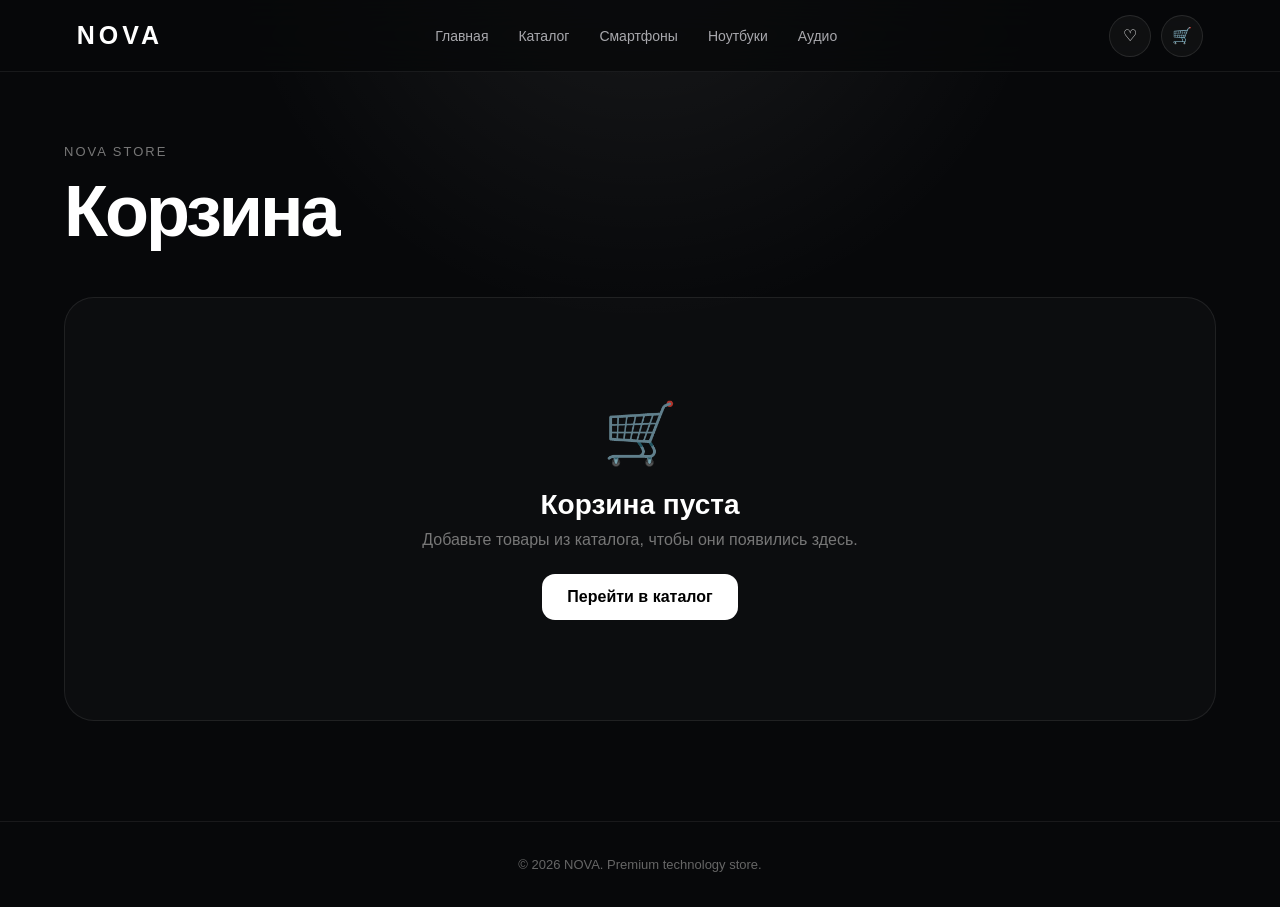
==== cart.html @ 03c8d7ef "Add initial cart HTML structure and styles" ====
<!DOCTYPE html>
<html lang="ru">
<head>
    <meta charset="UTF-8">
    <meta name="viewport" content="width=device-width, initial-scale=1.0">
    <title>Корзина — NOVA</title>

    <style>
        * {
            box-sizing: border-box;
            margin: 0;
            padding: 0;
        }

        body {
            font-family: -apple-system, BlinkMacSystemFont, "Segoe UI", sans-serif;
            background:
                radial-gradient(circle at 50% -10%, rgba(255,255,255,.08), transparent 35%),
                #07080a;
            color: #fff;
            min-height: 100vh;
        }

        a {
            color: inherit;
            text-decoration: none;
        }

        /* HEADER */

        header {
            position: sticky;
            top: 0;
            z-index: 100;
            height: 72px;
            display: flex;
            align-items: center;
            justify-content: space-between;
            padding: 0 6%;
            background: rgba(7,8,10,.78);
            backdrop-filter: blur(20px);
            border-bottom: 1px solid rgba(255,255,255,.07);
        }

        .logo {
            font-size: 25px;
            font-weight: 800;
            letter-spacing: 4px;
        }

        nav {
            display: flex;
            gap: 30px;
            color: #a8a8ad;
            font-size: 14px;
        }

        nav a {
            transition: .25s;
        }

        nav a:hover,
        nav a.active {
            color: #fff;
        }

        .header-actions {
            display: flex;
            gap: 10px;
        }

        .header-btn {
            width: 42px;
            height: 42px;
            border: 1px solid rgba(255,255,255,.1);
            border-radius: 50%;
            display: flex;
            align-items: center;
            justify-content: center;
            background: rgba(255,255,255,.04);
            transition: .25s;
        }

        .header-btn:hover {
            background: rgba(255,255,255,.1);
            transform: translateY(-2px);
        }

        /* MAIN */

        main {
            width: min(1200px, 90%);
            margin: auto;
            padding: 70px 0 100px;
        }

        .page-title {
            margin-bottom: 45px;
        }

        .page-title span {
            color: #777;
            font-size: 13px;
            letter-spacing: 2px;
            text-transform: uppercase;
        }

        .page-title h1 {
            margin-top: 10px;
            font-size: clamp(42px, 7vw, 72px);
            letter-spacing: -3px;
        }

        .cart-layout {
            display: grid;
            grid-template-columns: 1fr 350px;
            gap: 30px;
            align-items: start;
        }

        /* PRODUCTS */

        .cart-items {
            display: flex;
            flex-direction: column;
            gap: 15px;
        }

        .cart-item {
            display: grid;
            grid-template-columns: 120px 1fr auto;
            gap: 22px;
            align-items: center;
            padding: 18px;
            border-radius: 24px;
            background: linear-gradient(
                145deg,
                rgba(255,255,255,.07),
                rgba(255,255,255,.025)
            );
            border: 1px solid rgba(255,255,255,.08);
        }

        .product-image {
            width: 120px;
            height: 140px;
            border-radius: 18px;
            display: flex;
            align-items: center;
            justify-content: center;
            background:
                radial-gradient(circle at 50% 30%, rgba(255,255,255,.14), transparent 45%),
                #111318;
            overflow: hidden;
        }

        .mini-phone {
            width: 54px;
            height: 105px;
            border-radius: 13px;
            background: linear-gradient(145deg,#555b67,#15171c);
            border: 3px solid #30343d;
            box-shadow: 0 15px 30px rgba(0,0,0,.5);
            position: relative;
        }

        .mini-phone::before {
            content: "";
            position: absolute;
            top: 6px;
            left: 50%;
            transform: translateX(-50%);
            width: 20px;
            height: 5px;
            border-radius: 10px;
            background: #08090b;
        }

        .mini-phone::after {
            content: "";
            position: absolute;
            inset: 12px 7px;
            border-radius: 9px;
            background:
                radial-gradient(circle at 50% 30%, rgba(255,255,255,.2), transparent 35%),
                linear-gradient(160deg,#202833,#090b0e);
        }

        .product-info h2 {
            font-size: 21px;
            margin-bottom: 7px;
        }

        .product-info p {
            color: #888;
            font-size: 14px;
            margin-bottom: 15px;
        }

        .product-price {
            font-size: 19px;
            font-weight: 700;
        }

        .item-right {
            min-width: 145px;
            text-align: right;
        }

        .quantity {
            display: inline-flex;
            align-items: center;
            border: 1px solid rgba(255,255,255,.12);
            border-radius: 12px;
            overflow: hidden;
            margin-bottom: 13px;
        }

        .quantity button {
            width: 35px;
            height: 35px;
            border: none;
            background: rgba(255,255,255,.05);
            color: #fff;
            cursor: pointer;
            font-size: 18px;
        }

        .quantity button:hover {
            background: rgba(255,255,255,.12);
        }

        .quantity span {
            width: 35px;
            text-align: center;
        }

        .remove {
            display: block;
            margin-left: auto;
            border: none;
            background: none;
            color: #777;
            cursor: pointer;
            font-size: 13px;
        }

        .remove:hover {
            color: #ff5c5c;
        }

        /* SUMMARY */

        .summary {
            position: sticky;
            top: 95px;
            padding: 28px;
            border-radius: 25px;
            background: linear-gradient(
                145deg,
                rgba(255,255,255,.08),
                rgba(255,255,255,.03)
            );
            border: 1px solid rgba(255,255,255,.1);
        }

        .summary h2 {
            font-size: 22px;
            margin-bottom: 25px;
        }

        .summary-row {
            display: flex;
            justify-content: space-between;
            color: #999;
            margin-bottom: 15px;
            font-size: 14px;
        }

        .summary-row.total {
            color: #fff;
            font-size: 21px;
            font-weight: 700;
            padding-top: 18px;
            margin-top: 10px;
            border-top: 1px solid rgba(255,255,255,.1);
        }

        .checkout {
            width: 100%;
            border: none;
            border-radius: 14px;
            padding: 16px;
            margin-top: 22px;
            background: #fff;
            color: #050505;
            font-weight: 700;
            font-size: 15px;
            cursor: pointer;
            transition: .25s;
        }

        .checkout:hover {
            transform: translateY(-2px);
            box-shadow: 0 12px 35px rgba(255,255,255,.12);
        }

        .continue {
            display: block;
            text-align: center;
            margin-top: 18px;
            color: #888;
            font-size: 13px;
        }

        .continue:hover {
            color: #fff;
        }

        /* EMPTY */

        .empty {
            display: none;
            text-align: center;
            padding: 100px 20px;
            border: 1px solid rgba(255,255,255,.08);
            border-radius: 30px;
            background: rgba(255,255,255,.025);
        }

        .empty-icon {
            font-size: 60px;
            margin-bottom: 20px;
            opacity: .7;
        }

        .empty h2 {
            font-size: 28px;
            margin-bottom: 10px;
        }

        .empty p {
            color: #777;
            margin-bottom: 25px;
        }

        .catalog-btn {
            display: inline-block;
            padding: 14px 25px;
            border-radius: 13px;
            background: #fff;
            color: #000;
            font-weight: 700;
        }

        /* FOOTER */

        footer {
            border-top: 1px solid rgba(255,255,255,.07);
            padding: 35px 6%;
            color: #666;
            font-size: 13px;
            text-align: center;
        }

        /* MOBILE */

        @media (max-width: 800px) {

            header {
                padding: 0 20px;
            }

            nav {
                display: none;
            }

            main {
                width: 92%;
                padding-top: 45px;
            }

            .cart-layout {
                grid-template-columns: 1fr;
            }

            .summary {
                position: static;
            }

            .cart-item {
                grid-template-columns: 85px 1fr;
                gap: 15px;
            }

            .product-image {
                width: 85px;
                height: 110px;
            }

            .item-right {
                grid-column: 2;
                text-align: left;
            }

            .remove {
                margin-left: 0;
            }
        }
    </style>
</head>

<body>

<header>

    <a href="index.html" class="logo">NOVA</a>

    <nav>
        <a href="index.html">Главная</a>
        <a href="catalog.html">Каталог</a>
        <a href="smartphones.html">Смартфоны</a>
        <a href="laptops.html">Ноутбуки</a>
        <a href="audio.html">Аудио</a>
    </nav>

    <div class="header-actions">
        <a href="favorites.html" class="header-btn">♡</a>
        <a href="cart.html" class="header-btn">🛒</a>
    </div>

</header>


<main>

    <div class="page-title">
        <span>NOVA Store</span>
        <h1>Корзина</h1>
    </div>


    <div id="cartContent">

        <div class="cart-layout">

            <div class="cart-items" id="cartItems"></div>


            <aside class="summary">

                <h2>Ваш заказ</h2>

                <div class="summary-row">
                    <span>Товары</span>
                    <span id="subtotal">0 ₽</span>
                </div>

                <div class="summary-row">
                    <span>Доставка</span>
                    <span>Бесплатно</span>
                </div>

                <div class="summary-row total">
                    <span>Итого</span>
                    <span id="total">0 ₽</span>
                </div>

                <button class="checkout" onclick="checkout()">
                    Оформить заказ
                </button>

                <a href="catalog.html" class="continue">
                    ← Продолжить покупки
                </a>

            </aside>

        </div>

    </div>


    <div class="empty" id="emptyCart">

        <div class="empty-icon">🛒</div>

        <h2>Корзина пуста</h2>

        <p>
            Добавьте товары из каталога,
            чтобы они появились здесь.
        </p>

        <a href="catalog.html" class="catalog-btn">
            Перейти в каталог
        </a>

    </div>

</main>


<footer>
    © 2026 NOVA. Premium technology store.
</footer>


<script>

    /*
       Данные товаров.
       Позже сюда подключим все категории.
    */

    const products = {

        "iphone-15-pro-max": {
            name: "iPhone 15 Pro Max",
            price: 1479
        },

        "iphone-16-pro-max": {
            name: "iPhone 16 Pro Max",
            price: 899
        },

        "iphone-17-pro-max": {
            name: "iPhone 17 Pro Max",
            price: 1285
        },

        "iphone-18-pro": {
            name: "iPhone 18 Pro",
            price: 1449
        },

        "iphone-18-pro-max": {
            name: "iPhone 18 Pro Max",
            price: 1599
        }
    };


    /*
       Получаем корзину из localStorage.
    */

    let cart = JSON.parse(
        localStorage.getItem("novaCart") || "[]"
    );


    /*
       Приводим старый формат корзины
       к нормальному виду.
    */

    cart = cart.map(item => {

        if (typeof item === "string") {

            return {
                id: item,
                quantity: 1
            };

        }

        return {
            id: item.id,
            quantity: item.quantity || 1
        };

    });


    function saveCart() {

        localStorage.setItem(
            "novaCart",
            JSON.stringify(cart)
        );

    }


    function renderCart() {

        const container =
            document.getElementById("cartItems");

        const content =
            document.getElementById("cartContent");

        const empty =
            document.getElementById("emptyCart");


        if (cart.length === 0) {

            content.style.display = "none";
            empty.style.display = "block";

            return;

        }


        content.style.display = "block";
        empty.style.display = "none";


        container.innerHTML = "";


        let total = 0;


        cart.forEach((item, index) => {

            const product = products[item.id];


            if (!product) return;


            const itemTotal =
                product.price * item.quantity;


            total += itemTotal;


            const element =
                document.createElement("div");


            element.className = "cart-item";


            element.innerHTML = `

                <div class="product-image">

                    <div class="mini-phone"></div>

                </div>


                <div class="product-info">

                    <h2>${product.name}</h2>

                    <p>Официальный продукт NOVA</p>

                    <div class="product-price">
                        ${product.price.toLocaleString("ru-RU")} ₽
                    </div>

                </div>


                <div class="item-right">

                    <div class="quantity">

                        <button onclick="changeQuantity(${index}, -1)">
                            −
                        </button>

                        <span>${item.quantity}</span>

                        <button onclick="changeQuantity(${index}, 1)">
                            +
                        </button>

                    </div>


                    <button
                        class="remove"
                        onclick="removeItem(${index})">

                        Удалить

                    </button>

                </div>

            `;


            container.appendChild(element);

        });


        document.getElementById("subtotal")
            .textContent =
            total.toLocaleString("ru-RU") + " ₽";


        document.getElementById("total")
            .textContent =
            total.toLocaleString("ru-RU") + " ₽";

    }


    function changeQuantity(index, change) {

        cart[index].quantity += change;


        if (cart[index].quantity <= 0) {

            cart.splice(index, 1);

        }


        saveCart();

        renderCart();

    }


    function removeItem(index) {

        cart.splice(index, 1);

        saveCart();

        renderCart();

    }


    function checkout() {

        if (cart.length === 0) return;


        alert(
            "Оформление заказа будет доступно на следующем этапе NOVA."
        );

    }


    renderCart();

</script>

</body>
</html>
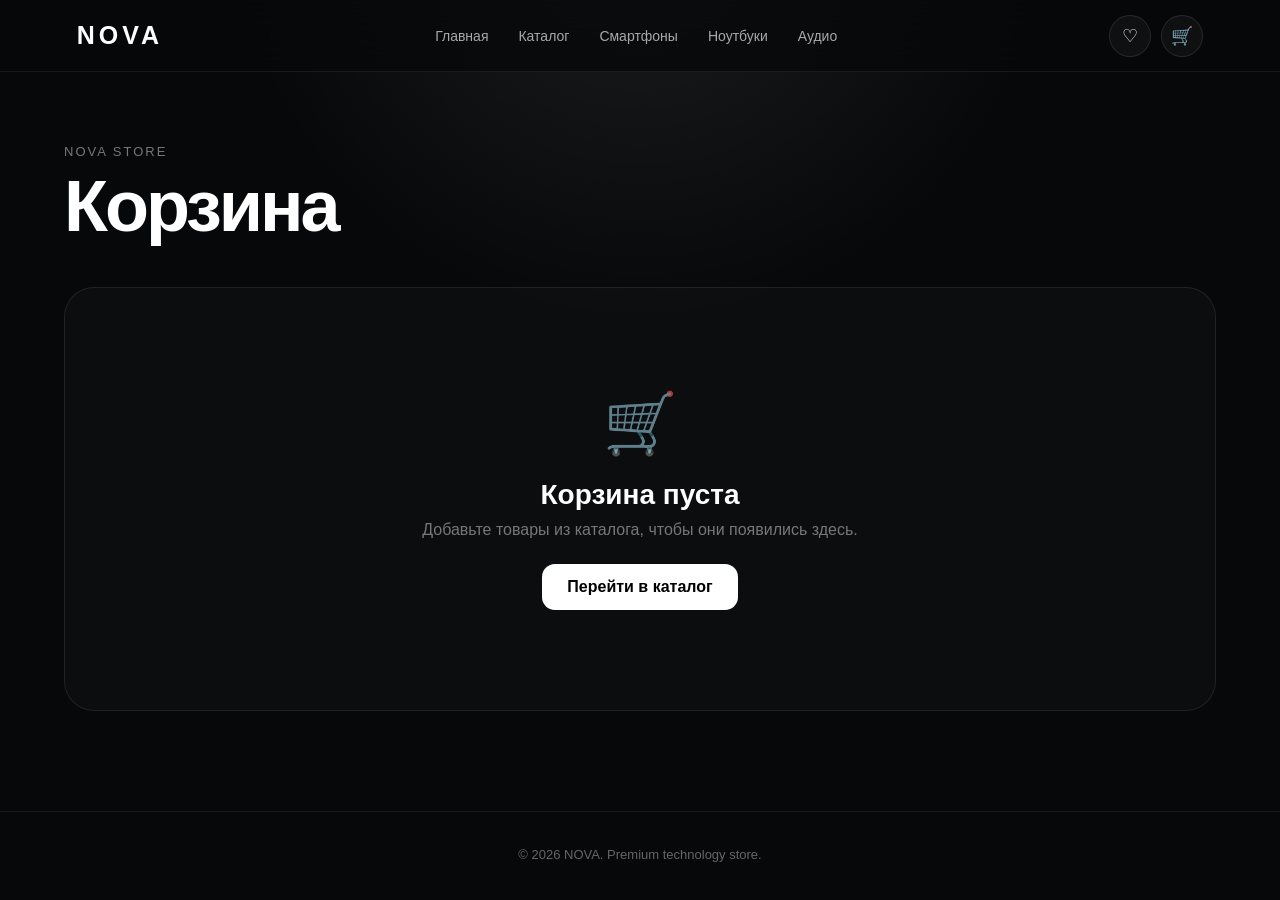
==== commit 6dae6769: "Update cart.html" ====
--- a/cart.html
+++ b/cart.html
@@ -3,7 +3,10 @@
 <head>
     <meta charset="UTF-8">
     <meta name="viewport" content="width=device-width, initial-scale=1.0">
+
     <title>Корзина — NOVA</title>
+
+    <script src="products.js"></script>
 
     <style>
         * {
@@ -12,10 +15,14 @@
             padding: 0;
         }
 
+        html {
+            scroll-behavior: smooth;
+        }
+
         body {
             font-family: -apple-system, BlinkMacSystemFont, "Segoe UI", sans-serif;
             background:
-                radial-gradient(circle at 50% -10%, rgba(255,255,255,.08), transparent 35%),
+                radial-gradient(circle at 50% -10%, rgba(255,255,255,.09), transparent 35%),
                 #07080a;
             color: #fff;
             min-height: 100vh;
@@ -24,6 +31,10 @@
         a {
             color: inherit;
             text-decoration: none;
+        }
+
+        button {
+            font-family: inherit;
         }
 
         /* HEADER */
@@ -39,6 +50,7 @@
             padding: 0 6%;
             background: rgba(7,8,10,.78);
             backdrop-filter: blur(20px);
+            -webkit-backdrop-filter: blur(20px);
             border-bottom: 1px solid rgba(255,255,255,.07);
         }
 
@@ -70,6 +82,7 @@
         }
 
         .header-btn {
+            position: relative;
             width: 42px;
             height: 42px;
             border: 1px solid rgba(255,255,255,.1);
@@ -79,11 +92,29 @@
             justify-content: center;
             background: rgba(255,255,255,.04);
             transition: .25s;
+            font-size: 18px;
         }
 
         .header-btn:hover {
             background: rgba(255,255,255,.1);
             transform: translateY(-2px);
+        }
+
+        .cart-count {
+            position: absolute;
+            top: -3px;
+            right: -3px;
+            min-width: 18px;
+            height: 18px;
+            padding: 0 5px;
+            border-radius: 20px;
+            background: #fff;
+            color: #000;
+            font-size: 10px;
+            font-weight: 800;
+            display: none;
+            align-items: center;
+            justify-content: center;
         }
 
         /* MAIN */
@@ -109,6 +140,7 @@
             margin-top: 10px;
             font-size: clamp(42px, 7vw, 72px);
             letter-spacing: -3px;
+            line-height: 1;
         }
 
         .cart-layout {
@@ -118,7 +150,7 @@
             align-items: start;
         }
 
-        /* PRODUCTS */
+        /* ITEMS */
 
         .cart-items {
             display: flex;
@@ -133,12 +165,19 @@
             align-items: center;
             padding: 18px;
             border-radius: 24px;
-            background: linear-gradient(
-                145deg,
-                rgba(255,255,255,.07),
-                rgba(255,255,255,.025)
-            );
+            background:
+                linear-gradient(
+                    145deg,
+                    rgba(255,255,255,.07),
+                    rgba(255,255,255,.025)
+                );
             border: 1px solid rgba(255,255,255,.08);
+            transition: .25s;
+        }
+
+        .cart-item:hover {
+            border-color: rgba(255,255,255,.14);
+            transform: translateY(-1px);
         }
 
         .product-image {
@@ -149,56 +188,72 @@
             align-items: center;
             justify-content: center;
             background:
-                radial-gradient(circle at 50% 30%, rgba(255,255,255,.14), transparent 45%),
+                radial-gradient(
+                    circle at 50% 30%,
+                    rgba(255,255,255,.14),
+                    transparent 45%
+                ),
                 #111318;
             overflow: hidden;
         }
 
-        .mini-phone {
-            width: 54px;
-            height: 105px;
-            border-radius: 13px;
-            background: linear-gradient(145deg,#555b67,#15171c);
+        /* UNIVERSAL DEVICE VISUAL */
+
+        .device {
+            position: relative;
+            width: 58px;
+            height: 108px;
+            border-radius: 15px;
+            background: linear-gradient(145deg,#626873,#111318);
             border: 3px solid #30343d;
             box-shadow: 0 15px 30px rgba(0,0,0,.5);
-            position: relative;
-        }
-
-        .mini-phone::before {
+        }
+
+        .device::before {
             content: "";
             position: absolute;
             top: 6px;
             left: 50%;
             transform: translateX(-50%);
-            width: 20px;
-            height: 5px;
+            width: 22px;
+            height: 6px;
             border-radius: 10px;
             background: #08090b;
-        }
-
-        .mini-phone::after {
+            z-index: 2;
+        }
+
+        .device::after {
             content: "";
             position: absolute;
-            inset: 12px 7px;
-            border-radius: 9px;
+            inset: 13px 7px;
+            border-radius: 10px;
             background:
-                radial-gradient(circle at 50% 30%, rgba(255,255,255,.2), transparent 35%),
+                radial-gradient(
+                    circle at 50% 30%,
+                    rgba(255,255,255,.2),
+                    transparent 35%
+                ),
                 linear-gradient(160deg,#202833,#090b0e);
         }
 
+        .product-info {
+            min-width: 0;
+        }
+
         .product-info h2 {
-            font-size: 21px;
+            font-size: 19px;
             margin-bottom: 7px;
+            line-height: 1.2;
         }
 
         .product-info p {
             color: #888;
-            font-size: 14px;
+            font-size: 13px;
             margin-bottom: 15px;
         }
 
         .product-price {
-            font-size: 19px;
+            font-size: 18px;
             font-weight: 700;
         }
 
@@ -206,6 +261,8 @@
             min-width: 145px;
             text-align: right;
         }
+
+        /* QUANTITY */
 
         .quantity {
             display: inline-flex;
@@ -214,6 +271,7 @@
             border-radius: 12px;
             overflow: hidden;
             margin-bottom: 13px;
+            background: rgba(255,255,255,.025);
         }
 
         .quantity button {
@@ -224,15 +282,18 @@
             color: #fff;
             cursor: pointer;
             font-size: 18px;
+            transition: .2s;
         }
 
         .quantity button:hover {
-            background: rgba(255,255,255,.12);
+            background: rgba(255,255,255,.14);
         }
 
         .quantity span {
             width: 35px;
             text-align: center;
+            font-size: 13px;
+            font-weight: 600;
         }
 
         .remove {
@@ -243,6 +304,7 @@
             color: #777;
             cursor: pointer;
             font-size: 13px;
+            transition: .2s;
         }
 
         .remove:hover {
@@ -256,12 +318,14 @@
             top: 95px;
             padding: 28px;
             border-radius: 25px;
-            background: linear-gradient(
-                145deg,
-                rgba(255,255,255,.08),
-                rgba(255,255,255,.03)
-            );
+            background:
+                linear-gradient(
+                    145deg,
+                    rgba(255,255,255,.08),
+                    rgba(255,255,255,.03)
+                );
             border: 1px solid rgba(255,255,255,.1);
+            box-shadow: 0 25px 70px rgba(0,0,0,.2);
         }
 
         .summary h2 {
@@ -275,6 +339,10 @@
             color: #999;
             margin-bottom: 15px;
             font-size: 14px;
+        }
+
+        .summary-row span:last-child {
+            color: #ddd;
         }
 
         .summary-row.total {
@@ -284,6 +352,10 @@
             padding-top: 18px;
             margin-top: 10px;
             border-top: 1px solid rgba(255,255,255,.1);
+        }
+
+        .summary-row.total span:last-child {
+            color: #fff;
         }
 
         .checkout {
@@ -311,6 +383,7 @@
             margin-top: 18px;
             color: #888;
             font-size: 13px;
+            transition: .2s;
         }
 
         .continue:hover {
@@ -351,6 +424,12 @@
             background: #fff;
             color: #000;
             font-weight: 700;
+            transition: .25s;
+        }
+
+        .catalog-btn:hover {
+            transform: translateY(-2px);
+            box-shadow: 0 10px 30px rgba(255,255,255,.1);
         }
 
         /* FOOTER */
@@ -391,6 +470,7 @@
             .cart-item {
                 grid-template-columns: 85px 1fr;
                 gap: 15px;
+                padding: 14px;
             }
 
             .product-image {
@@ -398,8 +478,37 @@
                 height: 110px;
             }
 
+            .device {
+                width: 46px;
+                height: 84px;
+                border-radius: 12px;
+            }
+
+            .device::before {
+                width: 18px;
+                height: 5px;
+            }
+
+            .device::after {
+                inset: 11px 6px;
+            }
+
+            .product-info h2 {
+                font-size: 16px;
+            }
+
+            .product-info p {
+                font-size: 11px;
+                margin-bottom: 10px;
+            }
+
+            .product-price {
+                font-size: 16px;
+            }
+
             .item-right {
                 grid-column: 2;
+                min-width: 0;
                 text-align: left;
             }
 
@@ -425,8 +534,16 @@
     </nav>
 
     <div class="header-actions">
-        <a href="favorites.html" class="header-btn">♡</a>
-        <a href="cart.html" class="header-btn">🛒</a>
+
+        <a href="favorites.html" class="header-btn">
+            ♡
+        </a>
+
+        <a href="cart.html" class="header-btn">
+            🛒
+            <span class="cart-count" id="cartCount">0</span>
+        </a>
+
     </div>
 
 </header>
@@ -457,6 +574,11 @@
                 </div>
 
                 <div class="summary-row">
+                    <span>Товаров</span>
+                    <span id="itemsCount">0</span>
+                </div>
+
+                <div class="summary-row">
                     <span>Доставка</span>
                     <span>Бесплатно</span>
                 </div>
@@ -508,71 +630,47 @@
 
 <script>
 
+    /* =========================
+       CART
+    ========================= */
+
+    let cart = [];
+
+    try {
+        cart = JSON.parse(
+            localStorage.getItem("novaCart") || "[]"
+        );
+    } catch {
+        cart = [];
+    }
+
+
     /*
-       Данные товаров.
-       Позже сюда подключим все категории.
+       Приводим корзину
+       к единому формату:
+       { id: "...", quantity: 1 }
     */
 
-    const products = {
-
-        "iphone-15-pro-max": {
-            name: "iPhone 15 Pro Max",
-            price: 1479
-        },
-
-        "iphone-16-pro-max": {
-            name: "iPhone 16 Pro Max",
-            price: 899
-        },
-
-        "iphone-17-pro-max": {
-            name: "iPhone 17 Pro Max",
-            price: 1285
-        },
-
-        "iphone-18-pro": {
-            name: "iPhone 18 Pro",
-            price: 1449
-        },
-
-        "iphone-18-pro-max": {
-            name: "iPhone 18 Pro Max",
-            price: 1599
-        }
-    };
-
-
-    /*
-       Получаем корзину из localStorage.
-    */
-
-    let cart = JSON.parse(
-        localStorage.getItem("novaCart") || "[]"
-    );
-
-
-    /*
-       Приводим старый формат корзины
-       к нормальному виду.
-    */
-
-    cart = cart.map(item => {
-
-        if (typeof item === "string") {
+    cart = cart
+        .map(item => {
+
+            if (typeof item === "string") {
+                return {
+                    id: item,
+                    quantity: 1
+                };
+            }
 
             return {
-                id: item,
-                quantity: 1
+                id: item.id,
+                quantity: Math.max(
+                    1,
+                    Number(item.quantity) || 1
+                )
             };
 
-        }
-
-        return {
-            id: item.id,
-            quantity: item.quantity || 1
-        };
-
-    });
+        })
+        .filter(item => item.id);
 
 
     function saveCart() {
@@ -585,6 +683,46 @@
     }
 
 
+    /* =========================
+       FORMAT PRICE
+    ========================= */
+
+    function formatPrice(price) {
+
+        return Number(price).toLocaleString("ru-RU") + " ₽";
+
+    }
+
+
+    /* =========================
+       CART COUNTER
+    ========================= */
+
+    function updateCartCounter() {
+
+        const counter =
+            document.getElementById("cartCount");
+
+        const count =
+            cart.reduce(
+                (sum, item) =>
+                    sum + item.quantity,
+                0
+            );
+
+
+        counter.textContent = count;
+
+        counter.style.display =
+            count > 0 ? "flex" : "none";
+
+    }
+
+
+    /* =========================
+       RENDER
+    ========================= */
+
     function renderCart() {
 
         const container =
@@ -596,14 +734,41 @@
         const empty =
             document.getElementById("emptyCart");
 
+        const subtotal =
+            document.getElementById("subtotal");
+
+        const totalElement =
+            document.getElementById("total");
+
+        const itemsCountElement =
+            document.getElementById("itemsCount");
+
+
+        /*
+           Удаляем товары,
+           которых больше нет
+           в products.js
+        */
+
+        cart = cart.filter(
+            item => products[item.id]
+        );
+
 
         if (cart.length === 0) {
 
             content.style.display = "none";
             empty.style.display = "block";
 
+            subtotal.textContent = "0 ₽";
+            totalElement.textContent = "0 ₽";
+            itemsCountElement.textContent = "0";
+
+            updateCartCounter();
+
+            saveCart();
+
             return;
-
         }
 
 
@@ -615,47 +780,51 @@
 
 
         let total = 0;
+        let itemsCount = 0;
 
 
         cart.forEach((item, index) => {
 
-            const product = products[item.id];
-
+            const product =
+                products[item.id];
 
             if (!product) return;
 
 
             const itemTotal =
-                product.price * item.quantity;
+                Number(product.price) *
+                item.quantity;
 
 
             total += itemTotal;
+            itemsCount += item.quantity;
 
 
             const element =
                 document.createElement("div");
 
-
             element.className = "cart-item";
 
 
             element.innerHTML = `
 
                 <div class="product-image">
-
-                    <div class="mini-phone"></div>
-
+                    <div class="device"></div>
                 </div>
 
 
                 <div class="product-info">
 
-                    <h2>${product.name}</h2>
-
-                    <p>Официальный продукт NOVA</p>
+                    <h2>
+                        ${product.name}
+                    </h2>
+
+                    <p>
+                        ${product.brand || "NOVA"}
+                    </p>
 
                     <div class="product-price">
-                        ${product.price.toLocaleString("ru-RU")} ₽
+                        ${formatPrice(product.price)}
                     </div>
 
                 </div>
@@ -665,13 +834,17 @@
 
                     <div class="quantity">
 
-                        <button onclick="changeQuantity(${index}, -1)">
+                        <button
+                            onclick="changeQuantity(${index}, -1)">
                             −
                         </button>
 
-                        <span>${item.quantity}</span>
-
-                        <button onclick="changeQuantity(${index}, 1)">
+                        <span>
+                            ${item.quantity}
+                        </span>
+
+                        <button
+                            onclick="changeQuantity(${index}, 1)">
                             +
                         </button>
 
@@ -696,20 +869,32 @@
         });
 
 
-        document.getElementById("subtotal")
-            .textContent =
-            total.toLocaleString("ru-RU") + " ₽";
-
-
-        document.getElementById("total")
-            .textContent =
-            total.toLocaleString("ru-RU") + " ₽";
+        subtotal.textContent =
+            formatPrice(total);
+
+        totalElement.textContent =
+            formatPrice(total);
+
+        itemsCountElement.textContent =
+            itemsCount;
+
+
+        updateCartCounter();
+
+        saveCart();
 
     }
 
 
+    /* =========================
+       CHANGE QUANTITY
+    ========================= */
+
     function changeQuantity(index, change) {
 
+        if (!cart[index]) return;
+
+
         cart[index].quantity += change;
 
 
@@ -721,22 +906,31 @@
 
 
         saveCart();
-
         renderCart();
 
     }
 
 
+    /* =========================
+       REMOVE
+    ========================= */
+
     function removeItem(index) {
 
+        if (!cart[index]) return;
+
+
         cart.splice(index, 1);
 
         saveCart();
-
         renderCart();
 
     }
 
+
+    /* =========================
+       CHECKOUT
+    ========================= */
 
     function checkout() {
 
@@ -750,6 +944,10 @@
     }
 
 
+    /* =========================
+       START
+    ========================= */
+
     renderCart();
 
 </script>
